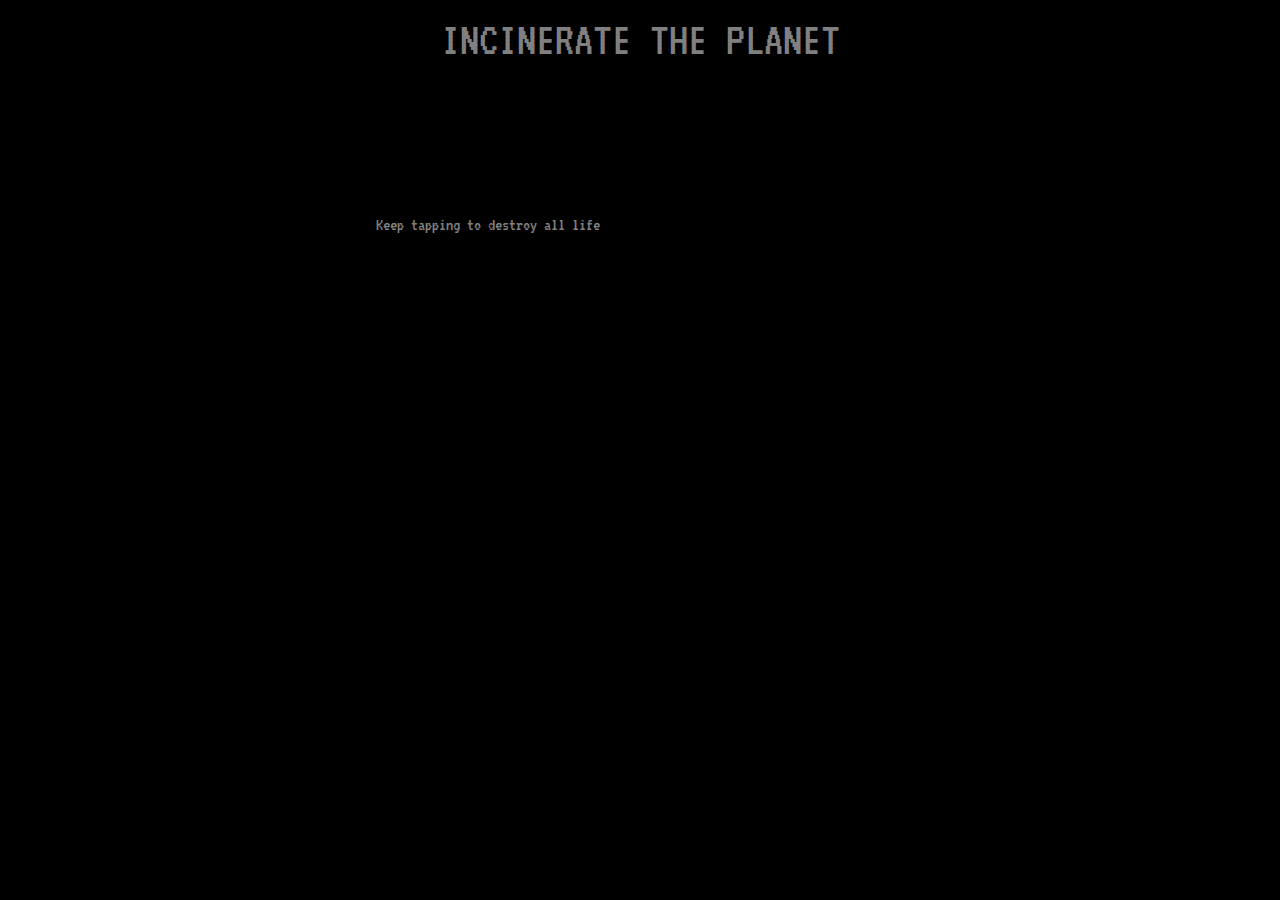
==== Incinerate.html @ 3da114f7 "5-2" ====
<!DOCTYPE html>
<html>
<head>
    <meta charset="UTF-8">
    <title>Incinerate</title>
    <link rel="stylesheet" href="../css/style.css">
    <link href="https://fonts.googleapis.com/css?family=Bungee+Shade|VT323" rel="stylesheet">
    <script type="text/javascript" src="../../dist/paper-full.js"></script>
    <script src="p5.min.js"></script>
    <script src="../addons/p5.dom.min.js"></script>
    <script src="../addons/p5.sound.min.js"></script>
    <script type="text/paperscript" canvas="canvas">

            var counter = 0;
        var lineGroup = new Group();
        var lineCount = 225;
        for (var i = 0; i < lineCount; i++) {
            var linePath = new Path.Line([0, 0], [0, 0]);
            lineGroup.addChild(linePath);
        }
        lineGroup.strokeColor = 'brown';

        var path1 = new Path.Circle(new Point(100, 70), 25);;
        path1.position = view.center;

        var path2 = path1.clone();
        path1.scale(12);
        path2.scale(2);

        var length1 = path1.length;
        var length2 = path2.length;
        function onFrame(event) {
            var vector = new Point({
                angle: -event.count % 360,
                length: 100
            });
            path1.rotate(-0.5);
            path1.position = view.center - vector;

            path2.rotate(-0.1);
            path2.position = view.center + vector.normalize(50);

            for (var i = 0; i < lineCount; i++) {
                var path = lineGroup.children[i];
                var l1 = (length1 / lineCount * (i + event.count / 10)) % length1;
                var l2 = (length2 / lineCount * (i + event.count / 10)) % length2;
                path.firstSegment.point = path1.getPointAt(l1),
                path.lastSegment.point = path2.getPointAt(l2);
            }
        }
path2.onMouseDown = function(event) {
    this.strokeColor = 'black';
}


var path = new Path.Circle({
    center: view.center,
    radius: 45,
    fillColor: 'brown'
});


path.onMouseDown = function(event) {
    
    this.fillColor = "red";
    counter ++; 
    if (counter ==2){
    this.fillColor = "rgb(255, 161, 142)";
}
 if (counter ==3){
    this.fillColor = "rgb(255, 246, 237)";
}
    if (counter == 4){
    this.remove ();
}
}

    </script>
    <body style="background-color:black">
   <font face='VT323' color="grey" font size="+20"><p style="text-align:center">INCINERATE THE PLANET</font>
    <font face='VT323' color="grey" font size="+1"><p style="text-align:center">Keep tapping to destroy all life</font>
</head>
<body>
    <canvas id="canvas" resize></canvas>
</body>

</html>
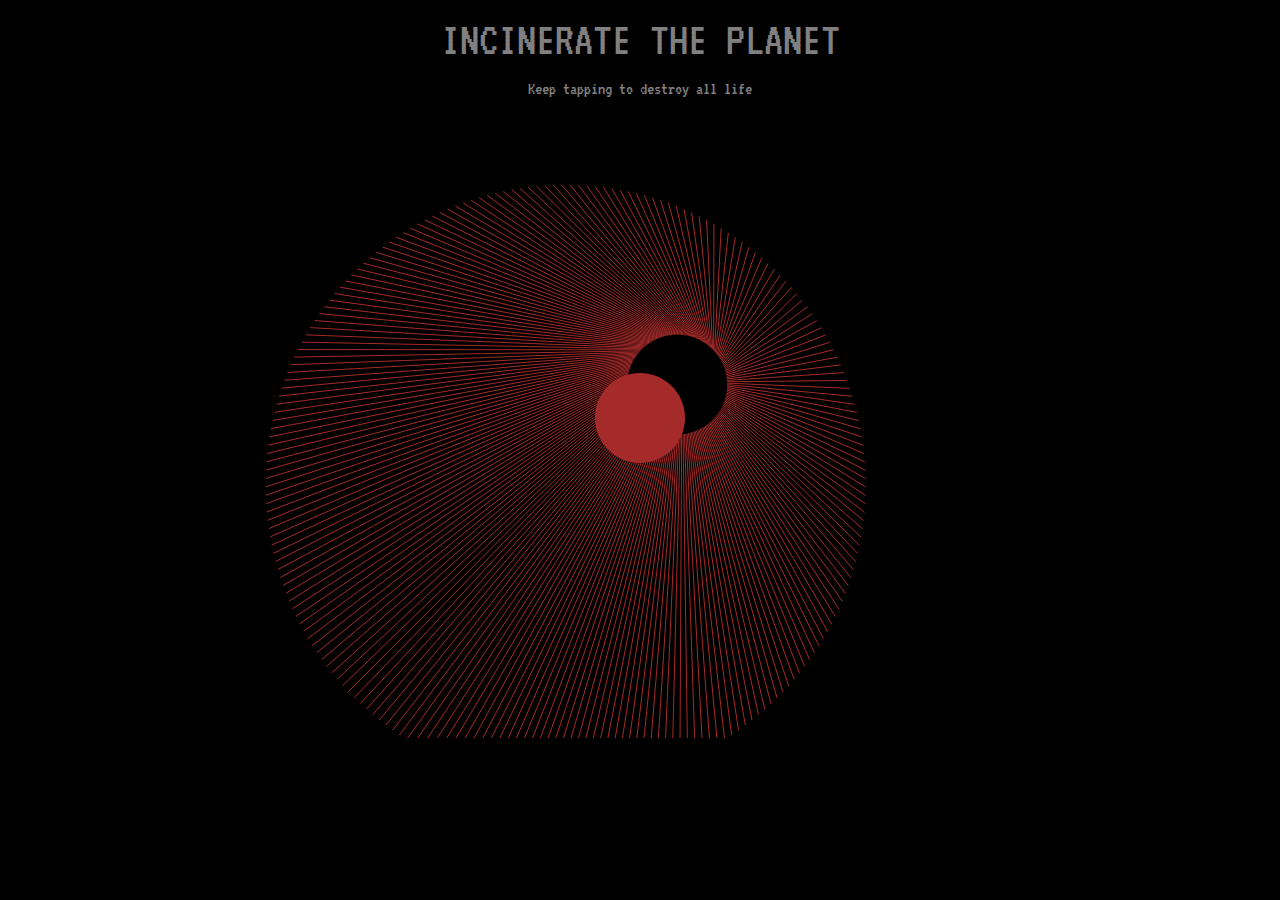
==== commit a1bb2aff: "Update Incinerate.html" ====
--- a/Incinerate.html
+++ b/Incinerate.html
@@ -3,9 +3,9 @@
 <head>
     <meta charset="UTF-8">
     <title>Incinerate</title>
-    <link rel="stylesheet" href="../css/style.css">
+    <link rel="stylesheet" href="style.css">
     <link href="https://fonts.googleapis.com/css?family=Bungee+Shade|VT323" rel="stylesheet">
-    <script type="text/javascript" src="../../dist/paper-full.js"></script>
+    <script type="text/javascript" src="paper-full.js"></script>
     <script src="p5.min.js"></script>
     <script src="../addons/p5.dom.min.js"></script>
     <script src="../addons/p5.sound.min.js"></script>
--- a/style.css
+++ b/style.css
@@ -0,0 +1,12 @@
+html,
+body {
+    margin: 0;
+    overflow: hidden;
+    height: 100%;
+}
+
+/* Scale canvas with resize attribute to full size */
+canvas[resize] {
+    width: 100%;
+    height: 100%;
+}
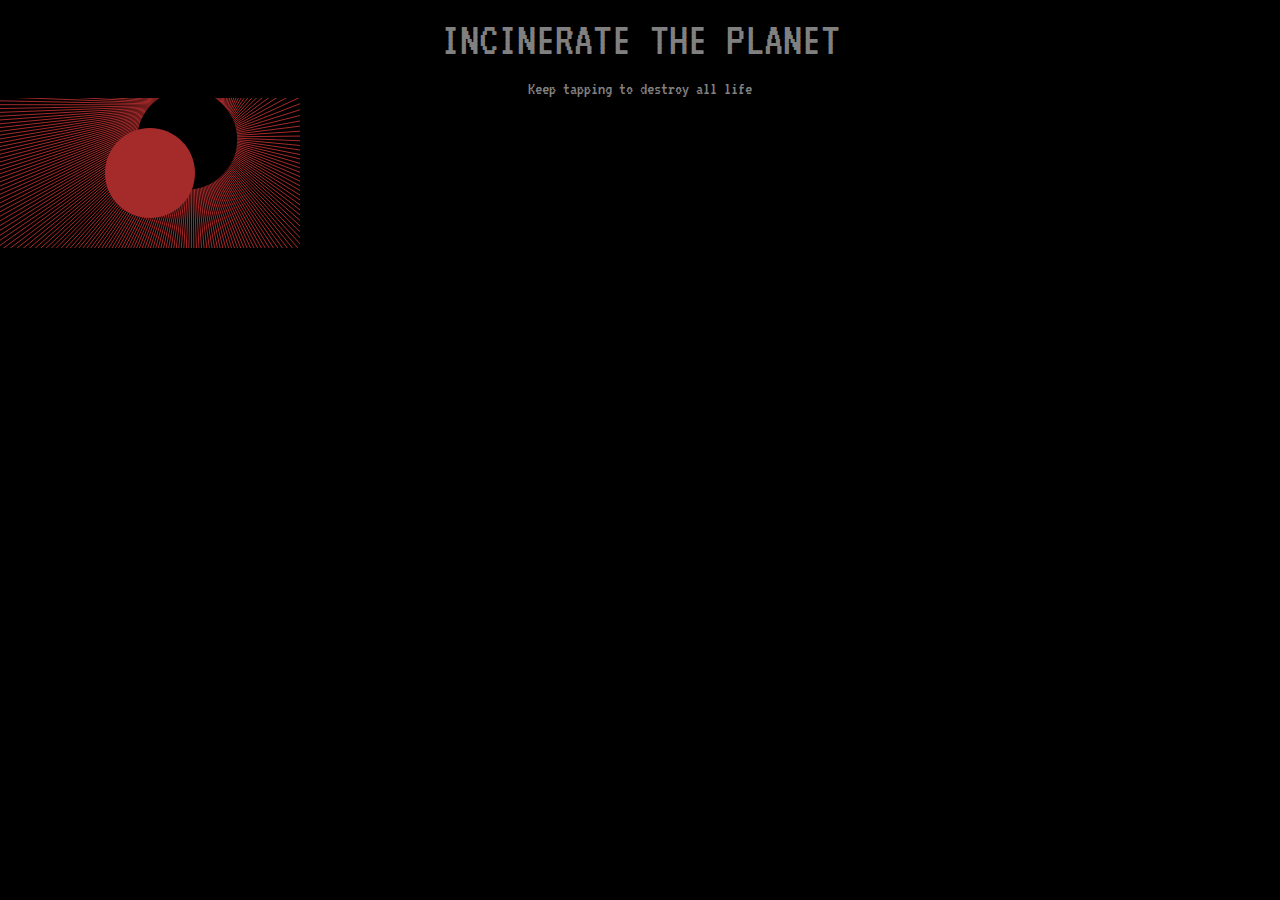
==== commit eacc32d7: "Update Incinerate.html" ====
--- a/Incinerate.html
+++ b/Incinerate.html
@@ -6,6 +6,7 @@
     <link rel="stylesheet" href="style.css">
     <link href="https://fonts.googleapis.com/css?family=Bungee+Shade|VT323" rel="stylesheet">
     <script type="text/javascript" src="paper-full.js"></script>
+    
     <script src="p5.min.js"></script>
     <script src="../addons/p5.dom.min.js"></script>
     <script src="../addons/p5.sound.min.js"></script>
--- a/style.css
+++ b/style.css
@@ -1,12 +1,7 @@
-html,
-body {
-    margin: 0;
-    overflow: hidden;
-    height: 100%;
+html, body {
+  margin: 0;
+  padding: 0;
 }
-
-/* Scale canvas with resize attribute to full size */
-canvas[resize] {
-    width: 100%;
-    height: 100%;
+canvas {
+  display: block;
 }
